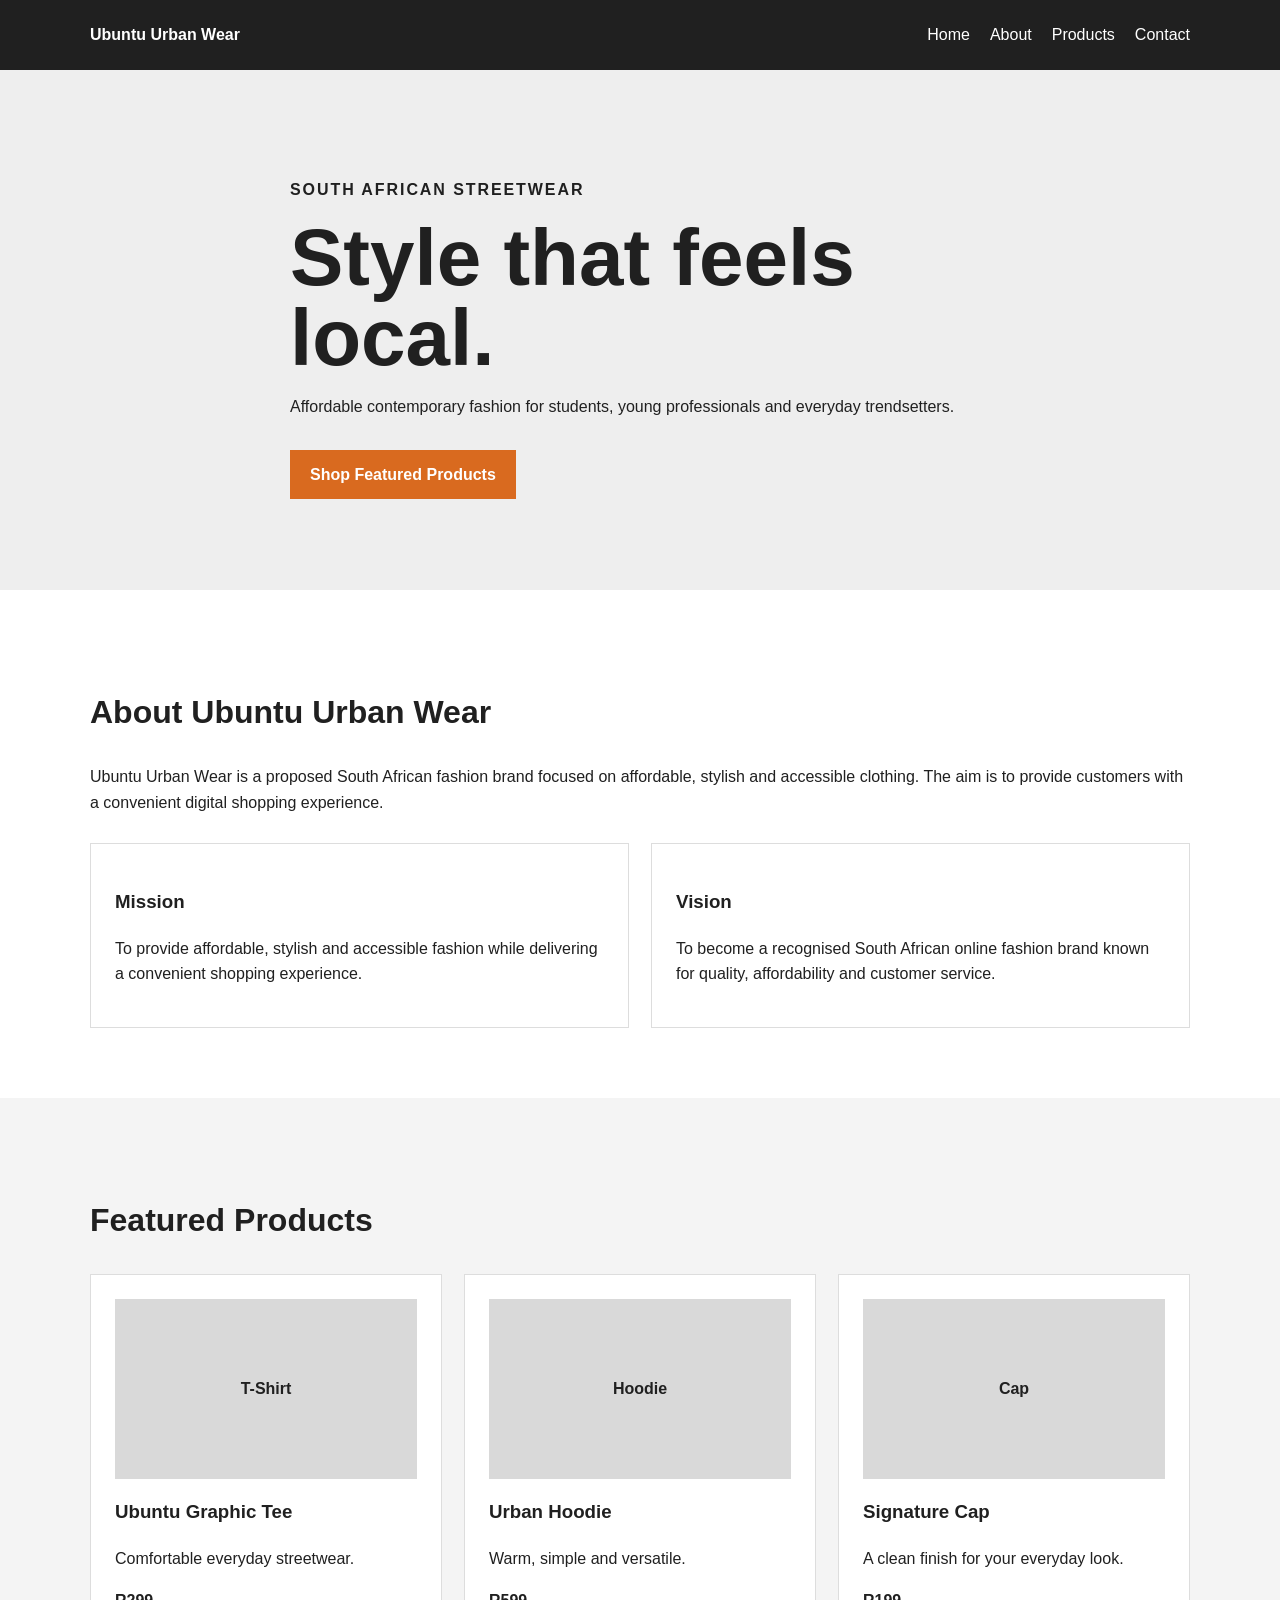
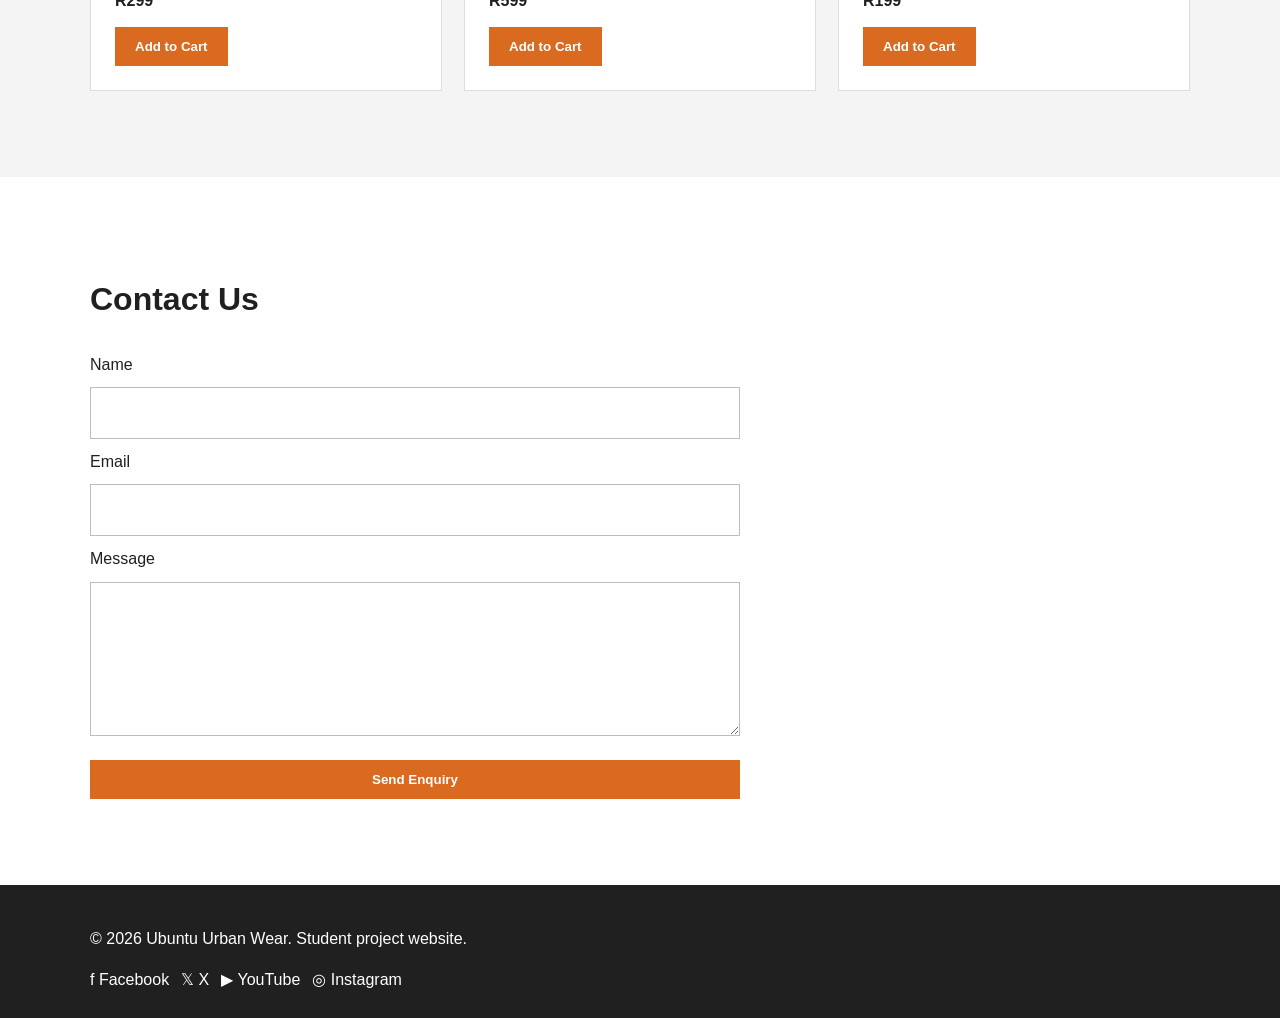
==== basic_project_websites_Part1/ubuntu-urban-wear/index.html @ defa88d3 "Add files via upload" ====
<!DOCTYPE html>
<html lang="en">
<head>
<meta charset="UTF-8">
<meta name="viewport" content="width=device-width, initial-scale=1.0">
<title>Ubuntu Urban Wear</title>
<link rel="stylesheet" href="style.css">
</head>
<body>
<header class="site-header"><div class="container nav-wrap"><a href="#home" class="logo">Ubuntu Urban Wear</a><button class="menu-toggle" aria-label="Open navigation menu">☰</button><nav class="main-nav"><a href="#home">Home</a><a href="#about">About</a><a href="#products">Products</a><a href="#contact">Contact</a></nav></div></header>
<main>
<section class="hero" id="home"><div class="container hero-content"><p class="eyebrow">South African Streetwear</p><h1>Style that feels local.</h1><p>Affordable contemporary fashion for students, young professionals and everyday trendsetters.</p><a class="btn" href="#products">Shop Featured Products</a></div></section>
<section class="section" id="about"><div class="container"><h2>About Ubuntu Urban Wear</h2><p>Ubuntu Urban Wear is a proposed South African fashion brand focused on affordable, stylish and accessible clothing. The aim is to provide customers with a convenient digital shopping experience.</p><div class="grid two"><article class="card"><h3>Mission</h3><p>To provide affordable, stylish and accessible fashion while delivering a convenient shopping experience.</p></article><article class="card"><h3>Vision</h3><p>To become a recognised South African online fashion brand known for quality, affordability and customer service.</p></article></div></div></section>
<section class="section alt" id="products"><div class="container"><h2>Featured Products</h2><div class="grid three"><article class="product-card"><div class="placeholder">T-Shirt</div><h3>Ubuntu Graphic Tee</h3><p>Comfortable everyday streetwear.</p><strong>R299</strong><button class="btn small" onclick="addToCart('Ubuntu Graphic Tee')">Add to Cart</button></article><article class="product-card"><div class="placeholder">Hoodie</div><h3>Urban Hoodie</h3><p>Warm, simple and versatile.</p><strong>R599</strong><button class="btn small" onclick="addToCart('Urban Hoodie')">Add to Cart</button></article><article class="product-card"><div class="placeholder">Cap</div><h3>Signature Cap</h3><p>A clean finish for your everyday look.</p><strong>R199</strong><button class="btn small" onclick="addToCart('Signature Cap')">Add to Cart</button></article></div><p id="cart-message" class="status"></p></div></section>
<section class="section" id="contact"><div class="container"><h2>Contact Us</h2><form class="contact-form" onsubmit="submitContact(event)"><label for="retail-name">Name</label><input id="retail-name" type="text" required><label for="retail-email">Email</label><input id="retail-email" type="email" required><label for="retail-message">Message</label><textarea id="retail-message" rows="5" required></textarea><button class="btn" type="submit">Send Enquiry</button></form><p id="contact-message" class="status"></p></div></section>
</main>
<footer><div class="container"><p>&copy; 2026 Ubuntu Urban Wear. Student project website.</p><div class="social-links"><a href="https://www.facebook.com/" target="_blank">f Facebook</a><a href="https://x.com/" target="_blank">𝕏 X</a><a href="https://www.youtube.com/" target="_blank">▶ YouTube</a><a href="https://www.instagram.com/" target="_blank">◎ Instagram</a></div></div></footer>
<script src="script.js"></script>
</body></html>
---- basic_project_websites_Part1/ubuntu-urban-wear/style.css ----
*{box-sizing:border-box}html{scroll-behavior:smooth}body{margin:0;font-family:Arial,sans-serif;line-height:1.6;background:#fff;color:#202020}.container{width:min(1100px,90%);margin:auto}.site-header{background:#202020;color:#fff;position:sticky;top:0;z-index:10}.nav-wrap{min-height:70px;display:flex;align-items:center;justify-content:space-between;gap:20px}.logo{color:#fff;text-decoration:none;font-weight:700}.main-nav{display:flex;gap:20px}.main-nav a{color:#fff;text-decoration:none}.menu-toggle{display:none;background:none;border:0;color:#fff;font-size:1.5rem}.hero{background:#eee;min-height:520px;display:grid;align-items:center}.hero-content{max-width:700px}.eyebrow{text-transform:uppercase;letter-spacing:.12em;font-weight:700}h1{font-size:clamp(2.6rem,8vw,5rem);line-height:1;margin:.2em 0}h2{font-size:2rem}.section{padding:70px 0}.alt{background:#f4f4f4}.grid{display:grid;gap:22px;margin-top:28px}.two{grid-template-columns:repeat(2,1fr)}.three{grid-template-columns:repeat(3,1fr)}.card,.product-card{border:1px solid #ddd;padding:24px;background:#fff}.placeholder{min-height:180px;display:grid;place-items:center;background:#d9d9d9;font-weight:700;margin-bottom:18px}.btn{display:inline-block;margin-top:14px;padding:12px 20px;background:#d96a1f;color:#fff;text-decoration:none;border:none;cursor:pointer;font-weight:700}.small{display:block}.contact-form{max-width:650px;display:grid;gap:10px}input,textarea{width:100%;padding:12px;border:1px solid #bdbdbd;font:inherit}.status{font-weight:700;margin-top:14px}footer{background:#202020;color:#fff;padding:25px 0}.social-links{display:flex;flex-wrap:wrap;gap:12px;margin-top:14px}.social-links a{color:#fff;text-decoration:none}@media(max-width:760px){.menu-toggle{display:block}.main-nav{display:none;position:absolute;top:70px;left:0;right:0;padding:20px 5%;background:#202020;flex-direction:column}.main-nav.open{display:flex}.two,.three{grid-template-columns:1fr}.hero{min-height:430px}}
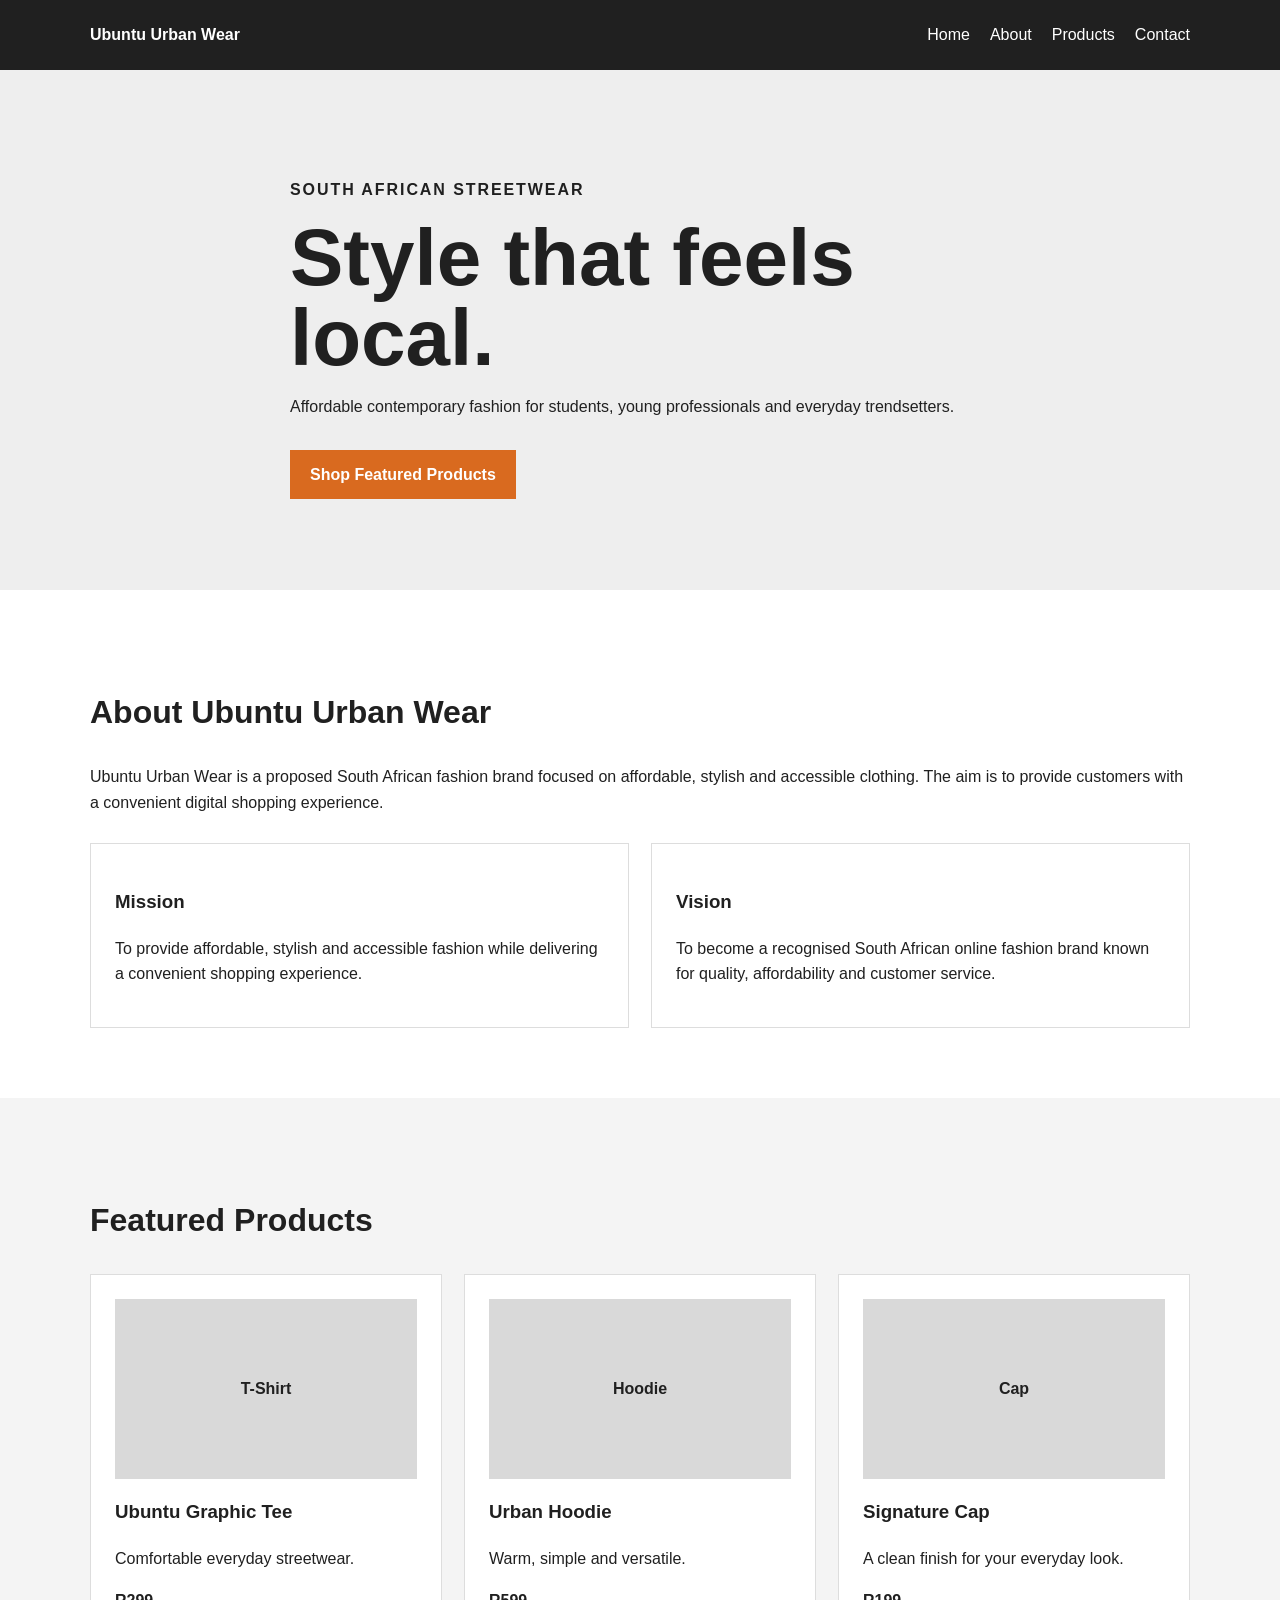
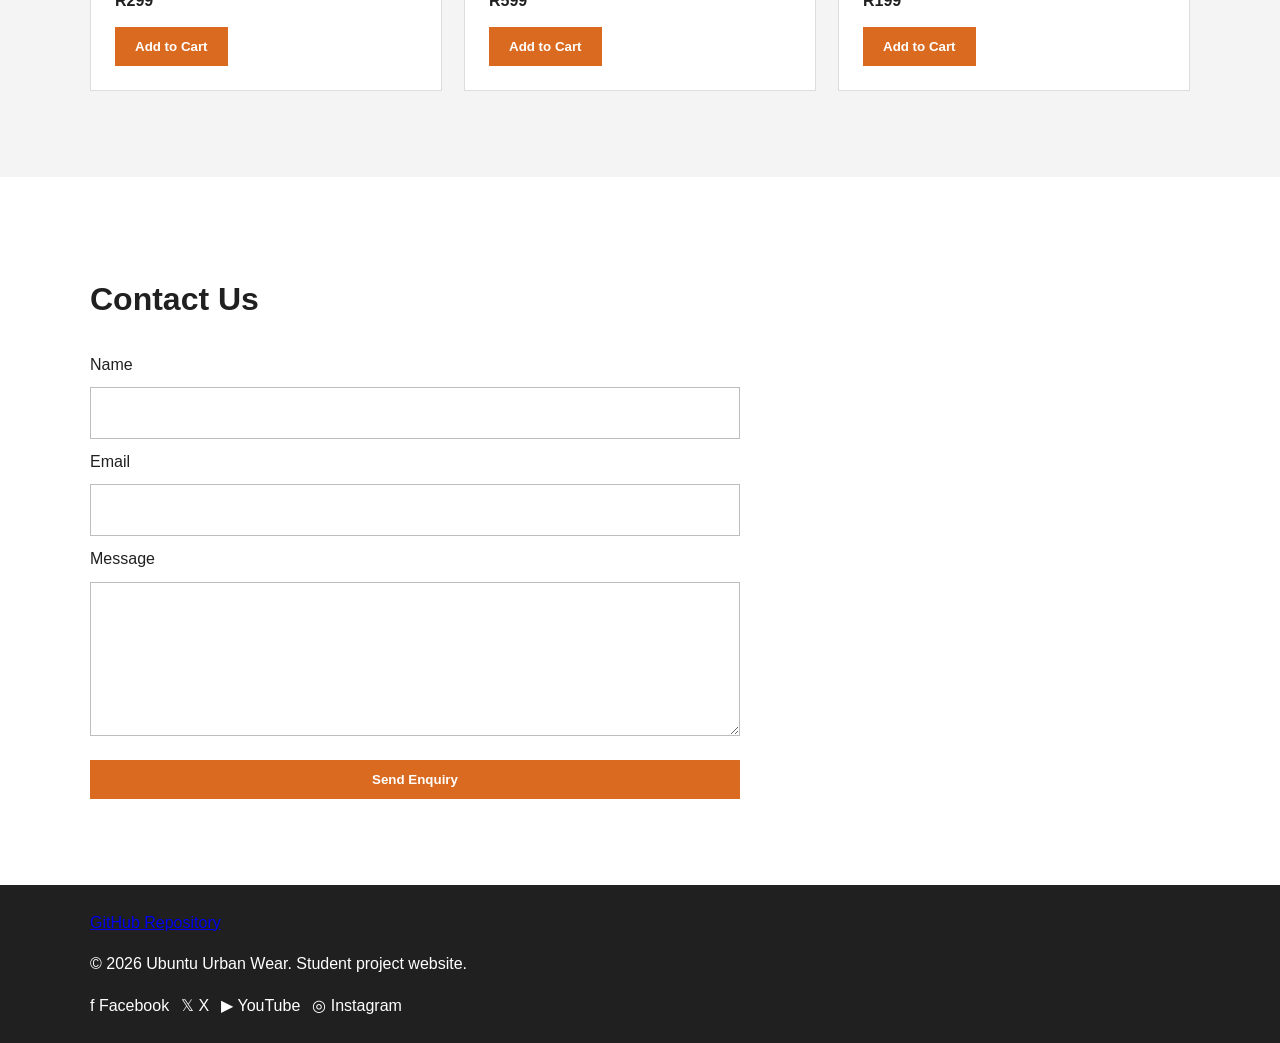
==== commit 654265a4: "Pending changes exported from your codespace" ====
--- a/basic_project_websites_Part1/ubuntu-urban-wear/index.html
+++ b/basic_project_websites_Part1/ubuntu-urban-wear/index.html
@@ -14,6 +14,11 @@
 <section class="section alt" id="products"><div class="container"><h2>Featured Products</h2><div class="grid three"><article class="product-card"><div class="placeholder">T-Shirt</div><h3>Ubuntu Graphic Tee</h3><p>Comfortable everyday streetwear.</p><strong>R299</strong><button class="btn small" onclick="addToCart('Ubuntu Graphic Tee')">Add to Cart</button></article><article class="product-card"><div class="placeholder">Hoodie</div><h3>Urban Hoodie</h3><p>Warm, simple and versatile.</p><strong>R599</strong><button class="btn small" onclick="addToCart('Urban Hoodie')">Add to Cart</button></article><article class="product-card"><div class="placeholder">Cap</div><h3>Signature Cap</h3><p>A clean finish for your everyday look.</p><strong>R199</strong><button class="btn small" onclick="addToCart('Signature Cap')">Add to Cart</button></article></div><p id="cart-message" class="status"></p></div></section>
 <section class="section" id="contact"><div class="container"><h2>Contact Us</h2><form class="contact-form" onsubmit="submitContact(event)"><label for="retail-name">Name</label><input id="retail-name" type="text" required><label for="retail-email">Email</label><input id="retail-email" type="email" required><label for="retail-message">Message</label><textarea id="retail-message" rows="5" required></textarea><button class="btn" type="submit">Send Enquiry</button></form><p id="contact-message" class="status"></p></div></section>
 </main>
-<footer><div class="container"><p>&copy; 2026 Ubuntu Urban Wear. Student project website.</p><div class="social-links"><a href="https://www.facebook.com/" target="_blank">f Facebook</a><a href="https://x.com/" target="_blank">𝕏 X</a><a href="https://www.youtube.com/" target="_blank">▶ YouTube</a><a href="https://www.instagram.com/" target="_blank">◎ Instagram</a></div></div></footer>
+<footer><div class="container"><a href="https://github.com/KatlehoKulube/ubuntu-urban-wear.git"
+   target="_blank"
+   rel="noopener noreferrer"
+   aria-label="Ubuntu Urban Wear GitHub Repository">
+    GitHub Repository
+</a><p>&copy; 2026 Ubuntu Urban Wear. Student project website.</p><div class="social-links"><a href="https://www.facebook.com/" target="_blank">f Facebook</a><a href="https://x.com/" target="_blank">𝕏 X</a><a href="https://www.youtube.com/" target="_blank">▶ YouTube</a><a href="https://www.instagram.com/" target="_blank">◎ Instagram</a></div></div></footer>
 <script src="script.js"></script>
 </body></html>
